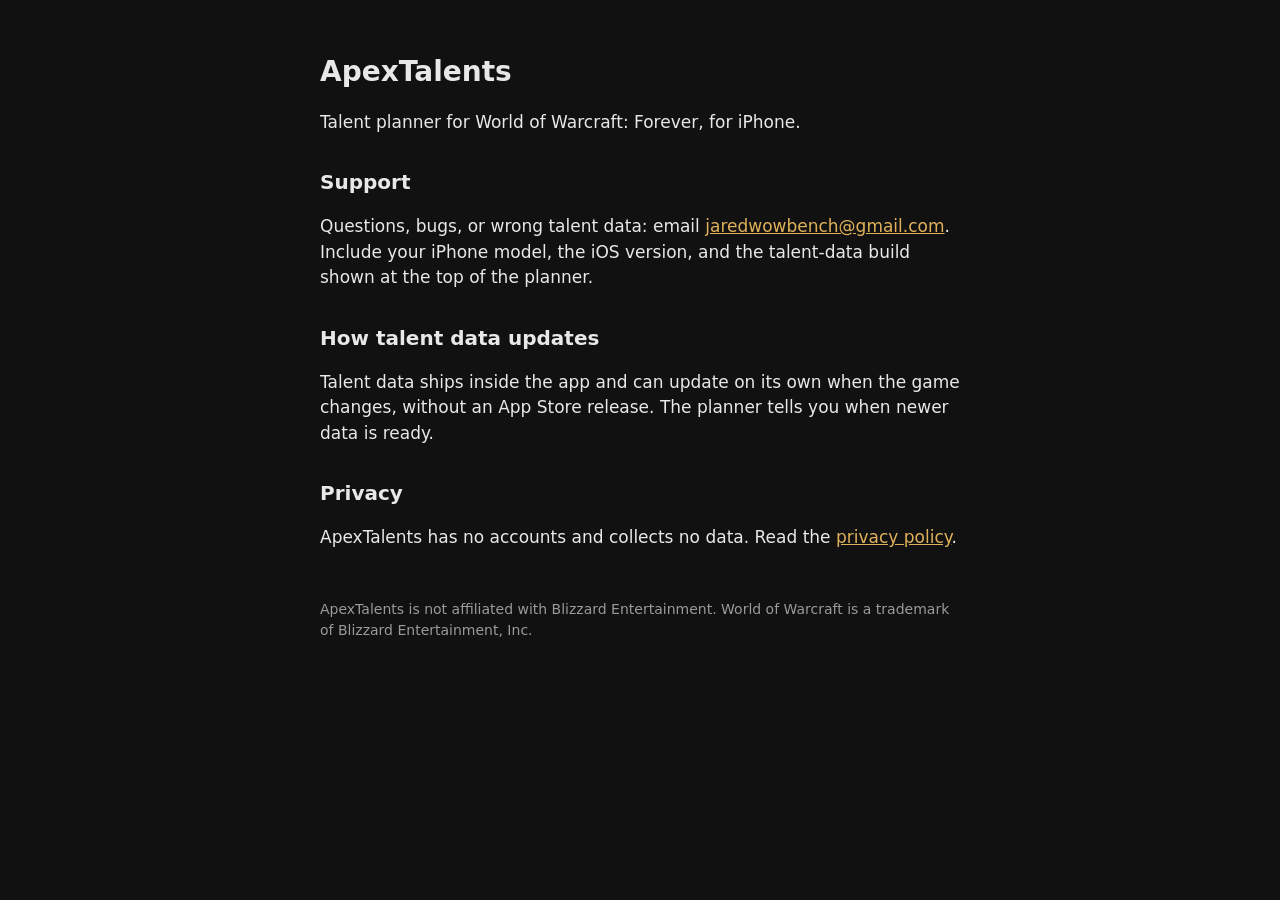
==== index.html @ 53a5d07e "Support page and privacy policy" ====
<!doctype html>
<html lang="en">
<head>
<meta charset="utf-8">
<meta name="viewport" content="width=device-width, initial-scale=1">
<title>ApexTalents Support</title>
<link rel="stylesheet" href="style.css">
</head>
<body>
<h1>ApexTalents</h1>
<p>Talent planner for World of Warcraft: Forever, for iPhone.</p>

<h2>Support</h2>
<p>Questions, bugs, or wrong talent data: email <a href="mailto:jaredwowbench@gmail.com">jaredwowbench@gmail.com</a>. Include your iPhone model, the iOS version, and the talent-data build shown at the top of the planner.</p>

<h2>How talent data updates</h2>
<p>Talent data ships inside the app and can update on its own when the game changes, without an App Store release. The planner tells you when newer data is ready.</p>

<h2>Privacy</h2>
<p>ApexTalents has no accounts and collects no data. Read the <a href="privacy.html">privacy policy</a>.</p>

<footer>
<p>ApexTalents is not affiliated with Blizzard Entertainment. World of Warcraft is a trademark of Blizzard Entertainment, Inc.</p>
</footer>
</body>
</html>
---- style.css ----
body { font: 17px/1.5 -apple-system, system-ui, sans-serif; background: #111; color: #e8e8e8; max-width: 640px; margin: 0 auto; padding: 32px 16px; }
h1 { font-size: 28px; margin-bottom: 4px; }
h2 { font-size: 20px; margin-top: 32px; }
a { color: #e0b15a; }
footer { margin-top: 48px; color: #9a9a9a; font-size: 14px; }
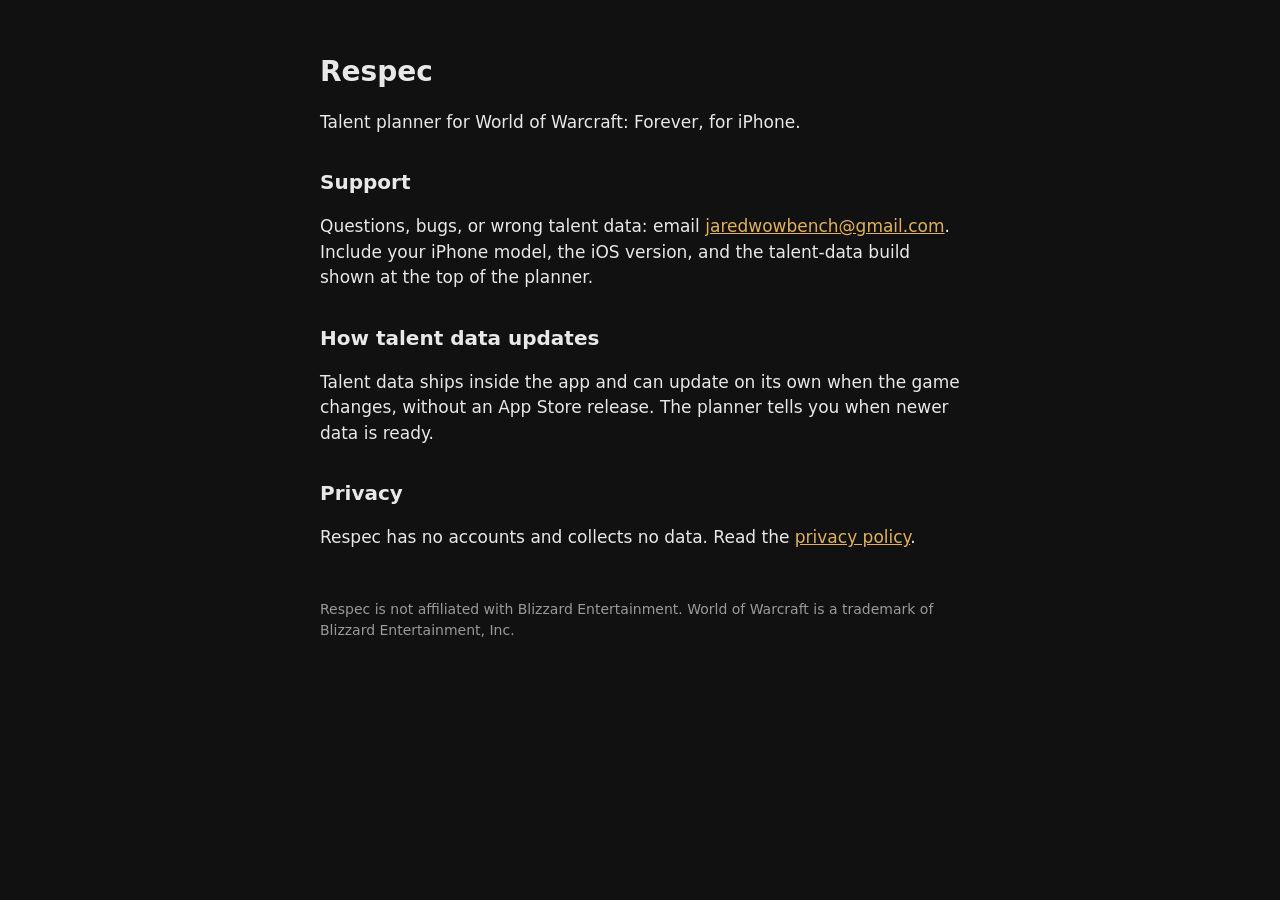
==== commit 5c0b7a17: "Rename to Respec" ====
--- a/index.html
+++ b/index.html
@@ -3,11 +3,11 @@
 <head>
 <meta charset="utf-8">
 <meta name="viewport" content="width=device-width, initial-scale=1">
-<title>ApexTalents Support</title>
+<title>Respec Support</title>
 <link rel="stylesheet" href="style.css">
 </head>
 <body>
-<h1>ApexTalents</h1>
+<h1>Respec</h1>
 <p>Talent planner for World of Warcraft: Forever, for iPhone.</p>
 
 <h2>Support</h2>
@@ -17,10 +17,10 @@
 <p>Talent data ships inside the app and can update on its own when the game changes, without an App Store release. The planner tells you when newer data is ready.</p>
 
 <h2>Privacy</h2>
-<p>ApexTalents has no accounts and collects no data. Read the <a href="privacy.html">privacy policy</a>.</p>
+<p>Respec has no accounts and collects no data. Read the <a href="privacy.html">privacy policy</a>.</p>
 
 <footer>
-<p>ApexTalents is not affiliated with Blizzard Entertainment. World of Warcraft is a trademark of Blizzard Entertainment, Inc.</p>
+<p>Respec is not affiliated with Blizzard Entertainment. World of Warcraft is a trademark of Blizzard Entertainment, Inc.</p>
 </footer>
 </body>
 </html>
